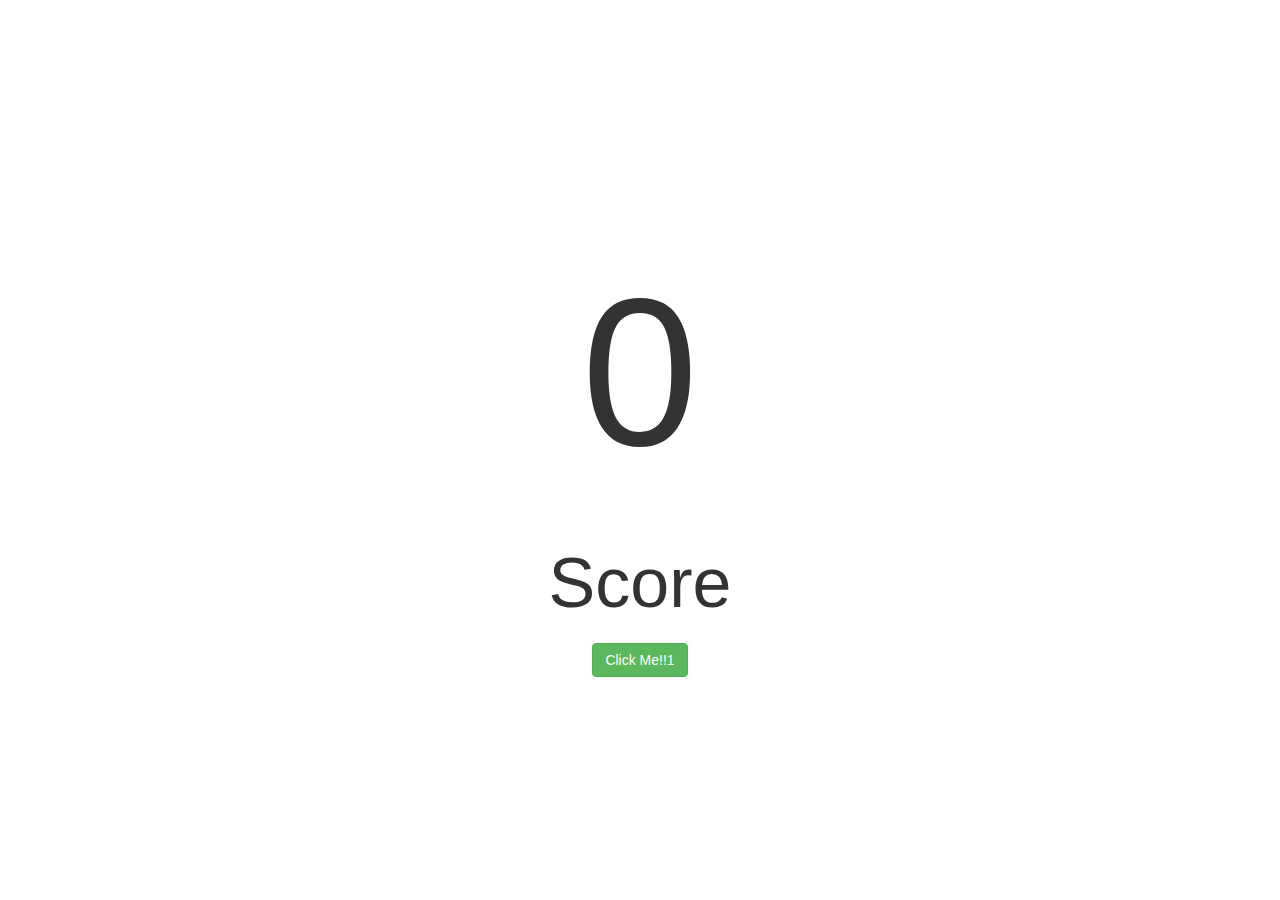
==== public/index.html @ 58458c5e "added Web UI" ====
<html>
<head>
	<!-- CSS -->
	<!-- Bootstrap -->
	<link href="https://maxcdn.bootstrapcdn.com/bootstrap/3.3.4/css/bootstrap.min.css" rel="stylesheet">

	<!-- CherryClicker -->
	<link href="css/cherryclicker.css" rel="stylesheet" />
</head>

<body>
	<div class="vertical-center" id="mainPanel">
		<div class="col-md-4 center-block">
			<p id="score">0</p>
			<p id="scoretext">Score</p>
			<button id="thebutton" class="btn btn-success btn-primary center-block">
				Click Me!!1
			</button>
		</div>
	</div>
	
	<!-- JS -->
	<!-- JQuery -->
	<script src="https://code.jquery.com/jquery-2.1.3.min.js"></script>
	
	<!-- Bootstrap -->
	<script src="https://maxcdn.bootstrapcdn.com/bootstrap/3.3.4/js/bootstrap.min.js"></script>
	
	<!-- CherryClicker -->
	<script src="js/cherryclicker.js"></script>
</body>
</html>
---- public/css/cherryclicker.css ----
.vertical-center {
	min-height: 100%;
	min-height: 100vh;
	display: flex;
	align-items: center;
	text-align: center;
}

#score {
	font-family: Helvetica;
	font-size: 15em;
}

#scoretext {
	font-family: Helvetica;
	font-size: 5em;
}
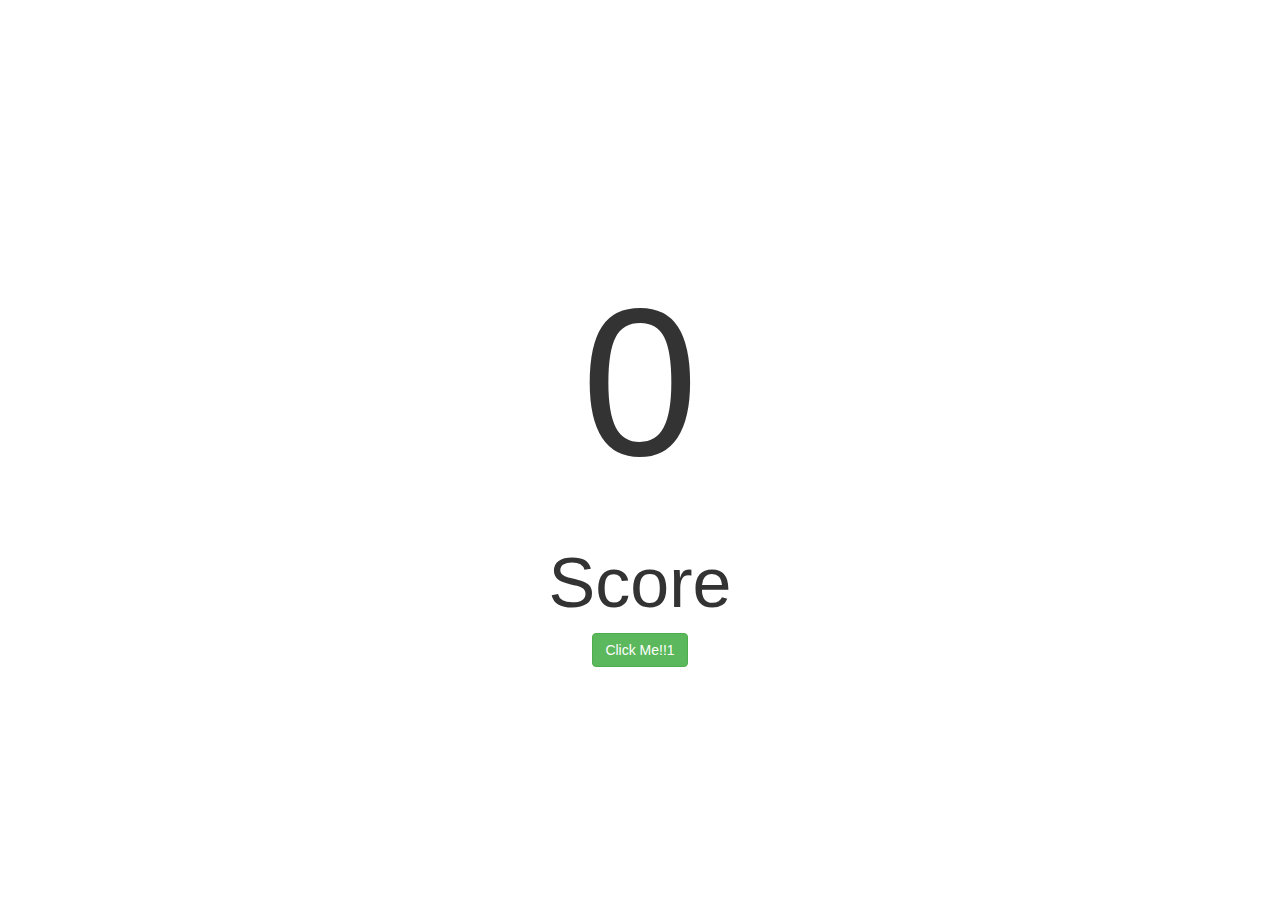
==== commit 58727e6f: "fixed horizontal align for score" ====
--- a/public/index.html
+++ b/public/index.html
@@ -11,8 +11,8 @@
 <body>
 	<div class="vertical-center" id="mainPanel">
 		<div class="col-md-4 center-block">
-			<p id="score">0</p>
-			<p id="scoretext">Score</p>
+			<div id="score" class="text-center">0</div>
+			<div id="scoretext">Score</div>
 			<button id="thebutton" class="btn btn-success btn-primary center-block">
 				Click Me!!1
 			</button>
--- a/public/css/cherryclicker.css
+++ b/public/css/cherryclicker.css
@@ -1,8 +1,11 @@
 .vertical-center {
 	min-height: 100%;
-	min-height: 100vh;
 	display: flex;
 	align-items: center;
+	text-align: center;
+}
+
+.text-center {
 	text-align: center;
 }
 
